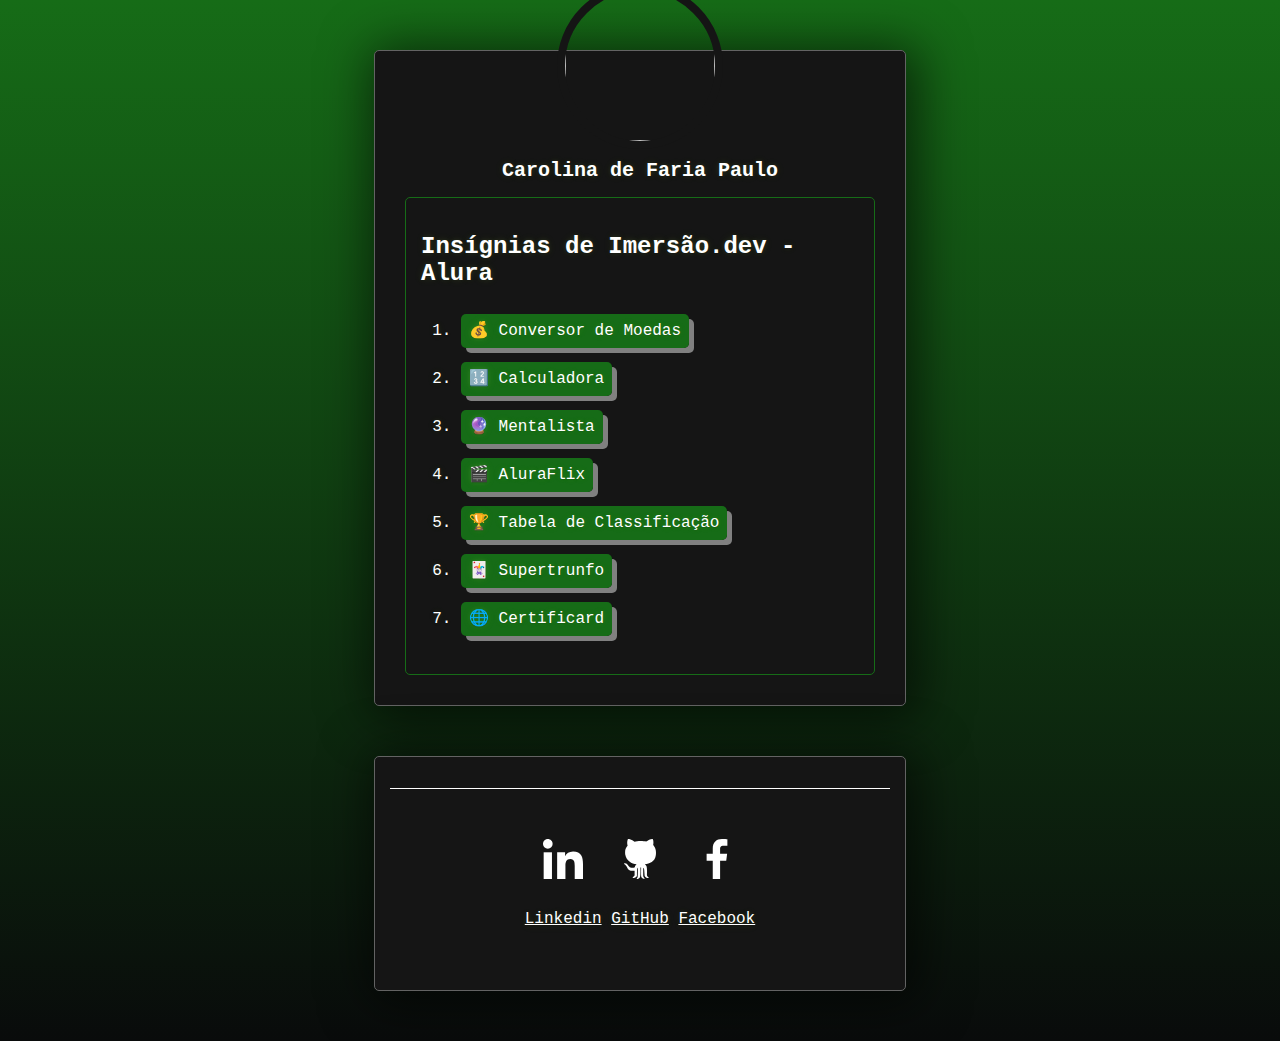
==== index.html @ 365c9c39 "Initial commit" ====
<html>
    <head>
        <title>Projeto Certificard</title>
        <link rel="stylesheet" href="style.css">
        <link rel="shortcut icon" href="https://emojipedia-us.s3.dualstack.us-west-1.amazonaws.com/thumbs/120/microsoft/209/globe-with-meridians_1f310.png" type="image/png">

    </head>

    <body>
    <section>
    <header>
      <img src="https://unavatar.now.sh/github/CarolinaPaulo"/>
    </header>
    
    <h1>Carolina de Faria Paulo</h1>
  
    <div>
    
    <h2> Insígnias de Imersão.dev - Alura </h2>
      <ol>    
        <li> <a href="Conversor_de_Moedas/index.html">💰 Conversor de Moedas</a></li>
        <li> <a href="Calculadora/index.html">🔢 Calculadora</a></li>
        <li><a href="Mentalista/index.html">🔮 Mentalista</a></li>
        <li><a href="AluraFlix/index.html">🎬 AluraFlix</a></li>
        <li> <a href="Tabela_De_Classificacao/index.html">🏆 Tabela de Classificação</a></li>
        <li> 
          <a href="Supertrunfo/index.html"> 🃏 Supertrunfo</a>
        </li>
        <li><a href="index.html">🌐 Certificard</a></li>
      </ol>  
    
  </div>
    
    
    </section>

    <script src="app.js"></script>
    </body>

    <footer>
      <section>
        <nav>
          <ul class="redes-sociais">
            <li>
               <a href="https://www.linkedin.com/in/carolinapaulo187/">
                   <img src="assets/img/linkedin.svg" alt="Linkedin">
                   <p>Linkedin</p>
               </a>
            </li>
            <li>  
                <a href="https://github.com/CarolinaPaulo">
                  <img src="assets/img/github-big-logo.svg" alt="GitHub">
                  <p>GitHub</p>
                </a>
            </li>
            <li>  
                <a href="https://www.facebook.com/carolina.paulo.16/">
                  <img src= "assets/img/facebook-app-symbol.svg" alt="Facebook">
                  <p>Facebook</p>
                </a>
            </li>
        </ul>
      </nav>
      </section>
    </footer>

</html>
---- style.css ----
body{
    
    font-family: Monaco, "Bitstream Vera Sans Mono", "Lucida Console", monospace;
    /* font-size: 16px; */
    text-shadow: 0 1px 1px rgb(0 0 0 / 10%), 0 0 5px rgb(181 232 83 / 10%), 0 0 10px rgb(181 232 83 / 10%);
    background: linear-gradient(to bottom, #166c17 0%, #090b0b 100%);
    
  }
  
  section {
    display: block;
    background-color:  #151515;
    padding: 15px;
    max-width: 500px;
    border: 1px solid #636363;
    margin: 50px auto;
    border-radius: 5px;
    -webkit-box-shadow: 5px 5px 50px 8px rgba(0,0,0,0.59);
    box-shadow: 5px 5px 50px 8px rgba(0,0,0,0.59)
    
  }
  
  section h1{
    color: white;
    font-size: 20px;
    text-align: center;
  }
  
  header {
   background-image: url('https://img.ibxk.com.br/2019/03/29/29210004376124.jpg?w=1120&h=420&mode=crop&scale=both');
   background-size: cover;
   height: 80px;
   border-radius: 5px;
  }
  
  
  div{
    
    padding: 15px;
    margin: 15px;
    border: 1px solid #166c17;
    background-color: #151515;
    color: white;
    border-radius: 5px;
  }
  
  header img{
    width: 150px;
    height:150px;
    border-radius: 100%;
    display: block;
    margin: 0px auto;
    transform: translateY(-50%);
    border: 8px solid #151515;
  }

  ol li a {
    text-decoration: none;
    transition: 0.1s ease;
    color: white;
    padding: 8px;
    background:  #166c17;
    border-radius: 5px;
    box-shadow: 5px 5px grey;
}

a:-webkit-any-link {
  cursor: pointer;
  color: white;

}

li {
  display: list-item;
  text-align: -webkit-match-parent;
  line-height: 3rem;
}

a:hover{
	font-size: 18px;
}

footer nav .redes-sociais{
  border-top: 1px solid white;
  padding: 50px 0 0;
  text-align: center;
  color: white;

}
footer nav .redes-sociais li{
  text-align: center;
  display: inline-block;
}
footer nav .redes-sociais li a img{
  width: 40px;
}

footer nav .redes-sociais li a:hover img{
  transform: scale(1.2) translateY(-10px);
}
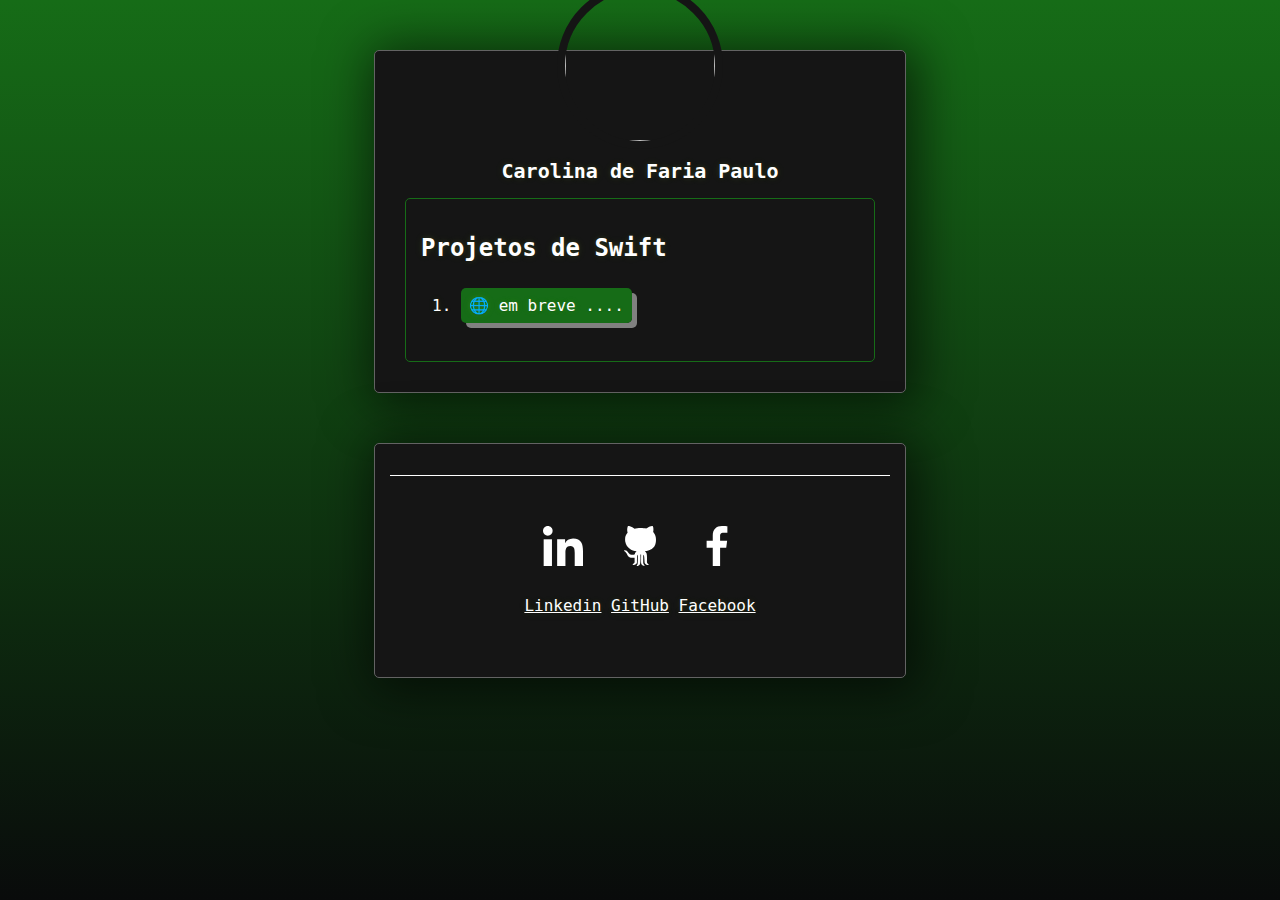
==== commit 4c261cf2: "update: page to swift info" ====
--- a/index.html
+++ b/index.html
@@ -16,17 +16,10 @@
   
     <div>
     
-    <h2> Insígnias de Imersão.dev - Alura </h2>
+    <h2> Projetos de Swift</h2>
       <ol>    
-        <li> <a href="Conversor_de_Moedas/index.html">💰 Conversor de Moedas</a></li>
-        <li> <a href="Calculadora/index.html">🔢 Calculadora</a></li>
-        <li><a href="Mentalista/index.html">🔮 Mentalista</a></li>
-        <li><a href="AluraFlix/index.html">🎬 AluraFlix</a></li>
-        <li> <a href="Tabela_De_Classificacao/index.html">🏆 Tabela de Classificação</a></li>
-        <li> 
-          <a href="Supertrunfo/index.html"> 🃏 Supertrunfo</a>
-        </li>
-        <li><a href="index.html">🌐 Certificard</a></li>
+        <li><a href="index.html">🌐 em breve ....</a></li>
+
       </ol>  
     
   </div>
